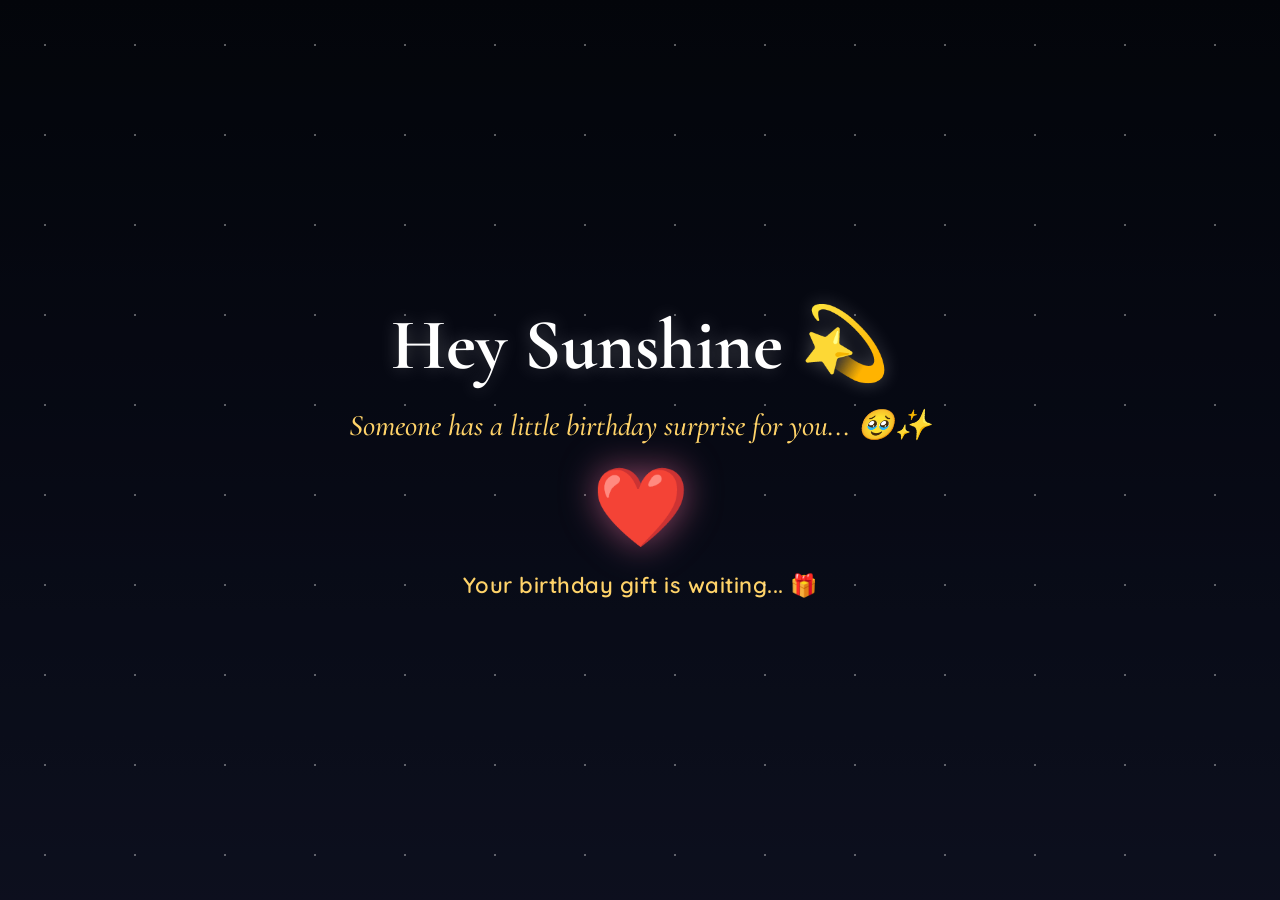
==== index.html @ 58d100b2 "Updated birthday pages and fixed music persistence" ====
<!DOCTYPE html>
<html lang="en">

<head>

    <meta charset="UTF-8">
    <meta name="viewport" content="width=device-width, initial-scale=1.0">

    <title>Happy Birthday Achuuuuu ✨</title>

    <!-- Google Fonts -->
    <link rel="preconnect" href="https://fonts.googleapis.com">
    <link rel="preconnect" href="https://fonts.gstatic.com" crossorigin>

    <link href="https://fonts.googleapis.com/css2?family=Cormorant+Garamond:wght@700&family=Poppins:wght@300;400;500;600&display=swap" rel="stylesheet">
    <link href="https://fonts.googleapis.com/css2?family=Playfair+Display:wght@500&display=swap" rel="stylesheet">
    <link href="https://fonts.googleapis.com/css2?family=Quicksand:wght@500;600&display=swap" rel="stylesheet">
    <link href="https://fonts.googleapis.com/css2?family=Nunito:wght@700&display=swap" rel="stylesheet">
    <link href="https://fonts.googleapis.com/css2?family=Great+Vibes&display=swap" rel="stylesheet">
    <link href="https://fonts.googleapis.com/css2?family=Dancing+Script:wght@600&display=swap" rel="stylesheet">

    <link rel="stylesheet" href="style.css">

</head>

<body>

    <div class="stars"></div>
    <div class="twinkling"></div>

    <div id="floatingHearts"></div>

    <div id="landingPage" class="overlay">

        <h1 class="title">
            Hey Sunshine <span>💫</span>
        </h1>

        <p class="subtitle">
            Someone has a little birthday surprise for you... 🥹✨
        </p>

        <button id="startButton">
            ❤️
        </button>

        <p class="clickText" id="clickText">
            Your birthday gift is waiting... 🎁
        </p>

    </div>
    <script src="script.js"></script>
    
</body>

</html>
---- style.css ----
/* ===========================
   GLOBAL
=========================== */

* {
    margin: 0;
    padding: 0;
    box-sizing: border-box;
}

body {

    height: 100vh;
    overflow: hidden;

    display: flex;
    justify-content: center;
    align-items: center;

    background: linear-gradient(
        180deg,
        #060913 0%,
        #0b1023 45%,
        #171c36 100%
    );

    font-family: "Poppins", sans-serif;

}


/* ===========================
   STARS
=========================== */

.stars,
.twinkling {

    position: absolute;

    top: 0;
    left: 0;

    width: 100%;
    height: 100%;

}

.stars {

    background-image:
        radial-gradient(white 1px, transparent 1px);

    background-size: 90px 90px;

    opacity: .35;

    transition: all .6s ease;

}

.stars.active {

    opacity: .9;

    filter:
        drop-shadow(0 0 8px #FFD369)
        drop-shadow(0 0 18px #C084FC)
        drop-shadow(0 0 25px #7DD3FC);

}

.twinkling {

    animation: twinkle 6s infinite;

}

@keyframes twinkle {

    0% {
        opacity: .2;
    }

    50% {
        opacity: .8;
    }

    100% {
        opacity: .2;
    }

}


/* ===========================
   OVERLAY
=========================== */

.overlay {

    width: 100%;
    height: 100%;

    background: rgba(0,0,0,.45);

    display: flex;
    flex-direction: column;

    justify-content: center;
    align-items: center;

    text-align: center;

    padding: 20px;

}


/* ===========================
   TITLE
=========================== */

.title {

    color: white;

    font-size: 72px;

    font-family: "Cormorant Garamond", serif;

    font-weight: 700;

    text-shadow:
        0 0 18px rgba(255,255,255,.25);

    animation: fadeUp 2s;

}


/* ===========================
   SUBTITLE
=========================== */

.subtitle {

    color: #FFD369;

    font-size: 30px;

    font-family: "Cormorant Garamond", serif;

    font-style: italic;

    font-weight: 500;

    margin-top: 18px;

    margin-bottom: 18px;

    animation: fadeUp 3s;

}


/* ===========================
   HEART
=========================== */

#startButton {

    background: none;

    border: none;

    font-size: 78px;

    cursor: pointer;

    filter:
        drop-shadow(0 0 18px rgba(255,120,170,.55));

    transition: all .35s ease;

    animation: pulse 2.5s infinite;

}

#startButton:hover {

    transform: scale(1.15);

    filter:
        drop-shadow(0 0 35px hotpink);

}


/* ===========================
   CLICK TEXT
=========================== */

.clickText {

    margin-top: 18px;

    color: #FFD369;

    font-size: 22px;

    font-family: "Quicksand", sans-serif;

    font-weight: 600;

    letter-spacing: .5px;

    transition: all .35s ease;

}

.continue-btn {
    margin-top:30px;
    padding:15px 45px;
    border-radius:50px;
    border:none;
    background:#ffd166;
    font-size:18px;
    font-weight:600;
    cursor:pointer;
}

/* ===========================
   ANIMATIONS
=========================== */

@keyframes pulse {

    0% {

        transform: scale(1);

    }

    50% {

        transform: scale(1.08);

    }

    100% {

        transform: scale(1);

    }

}

@keyframes fadeUp {

    from {

        opacity: 0;

        transform: translateY(40px);

    }

    to {

        opacity: 1;

        transform: translateY(0);

    }

}


/* ===========================
   RESPONSIVE
=========================== */

@media(max-width:768px){

    .title{

        font-size:52px;

    }

    .subtitle{

        font-size:24px;

    }

    #startButton{

        font-size:60px;

    }

    .clickText{

        font-size:18px;

    }

}

/* ===========================
   MAGIC PARTICLES
=========================== */

#floatingHearts{

    position:absolute;

    inset:0;

    overflow:hidden;

    pointer-events:none;

    z-index:2;

}

.floating-heart{

    position:absolute;

    opacity:0;

    user-select:none;

    animation:magicFloat 3s ease-out forwards;

    filter:drop-shadow(0 0 10px rgba(255,255,255,.7));

}

@keyframes magicFloat{

    0%{

        opacity:0;

        transform:
            translateY(15px)
            scale(.6)
            rotate(0deg);

    }

    15%{

        opacity:1;

    }

    100%{

        opacity:0;

        transform:
            translateY(-70px)
            scale(1.25)
            rotate(18deg);

    }

}

/* =====================================
   PAGE 2
===================================== */

.page2{

    margin:0;

    min-height:100vh;

    overflow-y:auto;

    display:flex;

    justify-content:center;

    align-items:flex-start;

    padding-top:80px;

}

@keyframes pageFade{

    from{

        opacity:0;

        transform:translateY(30px);

    }

    to{

        opacity:1;

        transform:translateY(0);

    }

}

.birthday-title {

    font-family:"Dancing Script", cursive;

    font-size:85px;

    color:#FFE39A;
    text-shadow:
        0 0 10px rgba(255,227,154,.35),
        0 0 25px rgba(255,227,154,.15);

}

.birthday-title span{
    color: inherit;
}

.birthday-image{

    width:320px;

    max-width:80%;

    margin:45px auto;

    display:block;

    border-radius:28px;

    box-shadow:

        0 20px 60px rgba(0,0,0,.45),

        0 0 30px rgba(255,255,255,.08);

}

.message-card{

    width:520px;

    margin:auto;

    padding:30px;

    border-radius:24px;

    backdrop-filter:blur(14px);

    background:

        rgba(255,255,255,.08);

    border:

        1px solid rgba(255,255,255,.12);

}

.message-card p{

    color:white;

    font-size:24px;

    line-height:1.8;

    font-family:"Quicksand",sans-serif;

}

#continueButton:hover {

    transform: translateY(-5px);

    box-shadow:
        0 15px 45px rgba(255,143,171,0.55);

    background: linear-gradient(
        135deg,
        #ffc4d6,
        #ff9fba
    );

}

#blowButton:hover{
    transform: translateY(-2px) scale(1.03);
    box-shadow: 0 12px 28px rgba(255, 94, 142, 0.45);
}

#blowButton:active{
    transform: scale(0.98);
}

#continueButton:active {

    transform: scale(0.95);

}

html {
  scroll-behavior: smooth;
}

/* ===========================
   PAGE 3 - STORY PAGE
=========================== */

.story-page {
    height: auto;
    min-height: 100vh;

    overflow-y: auto;
    overflow-x: hidden;

    align-items: flex-start;
}


.story-page .story-section {

    min-height: 100vh;

    display: flex;
    justify-content: center;
    align-items: center;

    padding: 50px 20px;
}

section {
  min-height: 100vh;
  display: flex;
  align-items: center;
  justify-content: center;
}

.story-section{
    min-height:100vh;
    display:flex;
    flex-direction:column;
    justify-content:center;
    align-items:center;
    padding:40px;
}

.story-card{
    background: linear-gradient(
        180deg,
        #352B57,
        #2A2347); 

    backdrop-filter: blur(15px);
    border: 1px solid rgba(255,255,255,.08);
    border-radius: 30px;
    padding: 40px;
    max-width: 700px;
    text-align: center;

    box-shadow:
        0 20px 60px rgba(0,0,0,.45);
}

body.page2{
    margin: 0;
    background: #1A1630;
}

.story-image {
    width:min(80vw,500px);
    margin-top: 30px;
    border-radius:40px;

    border: 2px solid rgba(255, 220, 235, 0.45);

    box-shadow:
        0 20px 60px rgba(0,0,0,0.4),
        0 0 25px rgba(255,182,193,0.35);

    transition: transform 0.5s ease;
}


.story-image:hover {

    transform: scale(1.03);

}

.story-text p{
    font-family: "Cormorant Garamond", serif;
    font-size: 2.2rem;
    font-weight: 500;
    line-height: 1.4;
    letter-spacing: 0.8px;

    color: #FCE7F3;

    text-shadow:
        0 0 10px rgba(252,231,243,.15);

    text-align: center;
}

.story-text p {
    font-family: "Cormorant Garamond", serif;
    font-size: 34px;
    font-weight: 500;
    color: #f8d7e8;
    line-height: 1.5;
    letter-spacing: 1px;
    margin: 0;
}

#continueButton {

    margin-top: 35px;

    padding: 16px 42px;

    border-radius: 18px;

    border: none;

    background: linear-gradient(
        135deg,
        #ffb6c9,
        #ff8fab
    );

    color: #ffffff;

    font-family: "Cormorant Garamond", serif;

    font-size: 24px;

    font-weight: 600;

    letter-spacing: 1px;

    cursor: pointer;

    box-shadow:
        0 10px 30px rgba(255,143,171,0.35);

    transition: all 0.35s ease;

}

.reveal-title {

    opacity: 0;

    animation: fadeIn 1s ease forwards;

    animation-delay: 1s;

}


.reveal-content {

    opacity: 0;

    animation: fadeIn 1s ease forwards;

    animation-delay: 4s;

}


@keyframes fadeIn {

    from {

        opacity:0;

        transform: translateY(20px);

    }


    to {

        opacity:1;

        transform: translateY(0);

    }

}

.story-reveal {

    display:none;

    opacity:0;

    transition: opacity 1s ease;

}

.balloon {

    position: fixed;

    bottom:-100px;

    font-size:50px;

    z-index:9999;

    animation: floatUp 5s ease forwards;

}


@keyframes floatUp {

    from {

        transform:translateY(0);

        opacity:1;

    }


    to {

        transform:translateY(-120vh);

        opacity:0;

    }

}

.candle-section{
    margin-top: 45px;
    display: flex;
    flex-direction: column;
    align-items: center;
    transition: all .5s ease;
}

.candle-section h2{
    font-family: 'Cormorant Garamond', serif;
    font-size: 2rem;
    font-weight: 500;
    color: #F8F1E7;
    text-shadow: 0 0 10px rgba(255,227,154,.2);
    margin-bottom: 15px;
    letter-spacing: 1px;
}

.candle-section p{
    font-size: 1rem;
    color: rgba(255,255,255,0.8);
    margin-bottom: 25px;
}

#blowButton{
    display: inline-flex;
    align-items: center;
    justify-content: center;

    padding: 14px 28px;
    margin-top: 8px;

    border: none;
    border-radius: 999px;

    width: auto;
    min-width: unset;

    background: linear-gradient(135deg, #F7C8D8, #F7C8D8);

    color: #5A2948;

    font-family: 'Cormorant Garamond', serif;
    font-size: 1.1rem;
    font-weight: 600;
    letter-spacing: 0.5px;

    cursor: pointer;

    box-shadow: 0 8px 22px rgba(255, 94, 142, 0.35);

    transition: all 0.3s ease;
}   

.story-text{
    opacity: 0;
    transform: translateY(20px);
    transition: all 1s ease;
}

.story-text.show{
    opacity: 1;
    transform: translateY(0);
}

#continueButton{

    padding: 16px 40px;

    border-radius: 999px;

    background: linear-gradient(
        135deg,
        #F6D365,
        #FDA085
    );

    color: #5A2948;

    font-family: "Dancing Script", cursive;
    font-size: 2rem;
}

#continueButton:hover{

    background: linear-gradient(
        135deg,
        #FFE08A,
        #FFC46B
    );

    color: #4A223A;

    transform: translateY(-4px) scale(1.03);

    box-shadow:
        0 15px 35px rgba(255, 196, 107, .45);
}

.birthday-message{
    font-family: "Dancing Script", cursive;
    font-size: 2.8rem;
    color: #FFE39A;

    text-shadow:
        0 0 12px rgba(255,227,154,.35);

    animation: fadeInUp .8s ease forwards;
}

@keyframes fadeInUp{
    from{
        opacity:0;
        transform:translateY(20px);
    }
    to{
        opacity:1;
        transform:translateY(0);
    }
}

.letter-card{

    width:min(90%,800px);

    margin:80px auto;

    padding:60px;

    border-radius:28px;

    background:#FFFBF5;

    color:#5A2948;

    box-shadow:
        0 30px 80px rgba(0,0,0,.35);

    position:relative;
}

.letter-title{

    font-family:"Dancing Script",cursive;

    font-size:64px;

    color:#8E4B6D;

    text-align:center;

    margin-bottom:50px;
}

.letter-text{

    font-family:"Cormorant Garamond",serif;

    font-size:28px;

    line-height:1.9;

    color:#5A2948;
}

.paragraph{

    opacity:0;

    transform:translateY(20px);

    transition:1s;
}

.paragraph.show{

    opacity:1;

    transform:translateY(0);
}

.signature{

    margin-top:70px;

    text-align:right;

    font-family:"Dancing Script",cursive;

    font-size:48px;

    color:#A35D7B;
}

.highlight {
    font-size: 1.35rem;
    font-weight: 600;
    line-height: 1.8;
    margin: 35px 0;
}

.special-message {
    margin: 60px 0;
    text-align: center;
}


.special-message span {
    font-weight: bold;
}


.special-message h2 {
    margin-top: 40px;
    font-size: 1.4rem;
}


.special-message h1 {

    font-size: 4rem;

    margin-top: 15px;

    letter-spacing: 3px;

}

.final-message {

    margin-top: 70px;

    text-align: center;

}


.final-message h1 {

    font-size: 2rem;

    margin-bottom: 35px;

}


.final-message h2 {

    font-size: 2.2rem;

    margin-top: 10px;

}
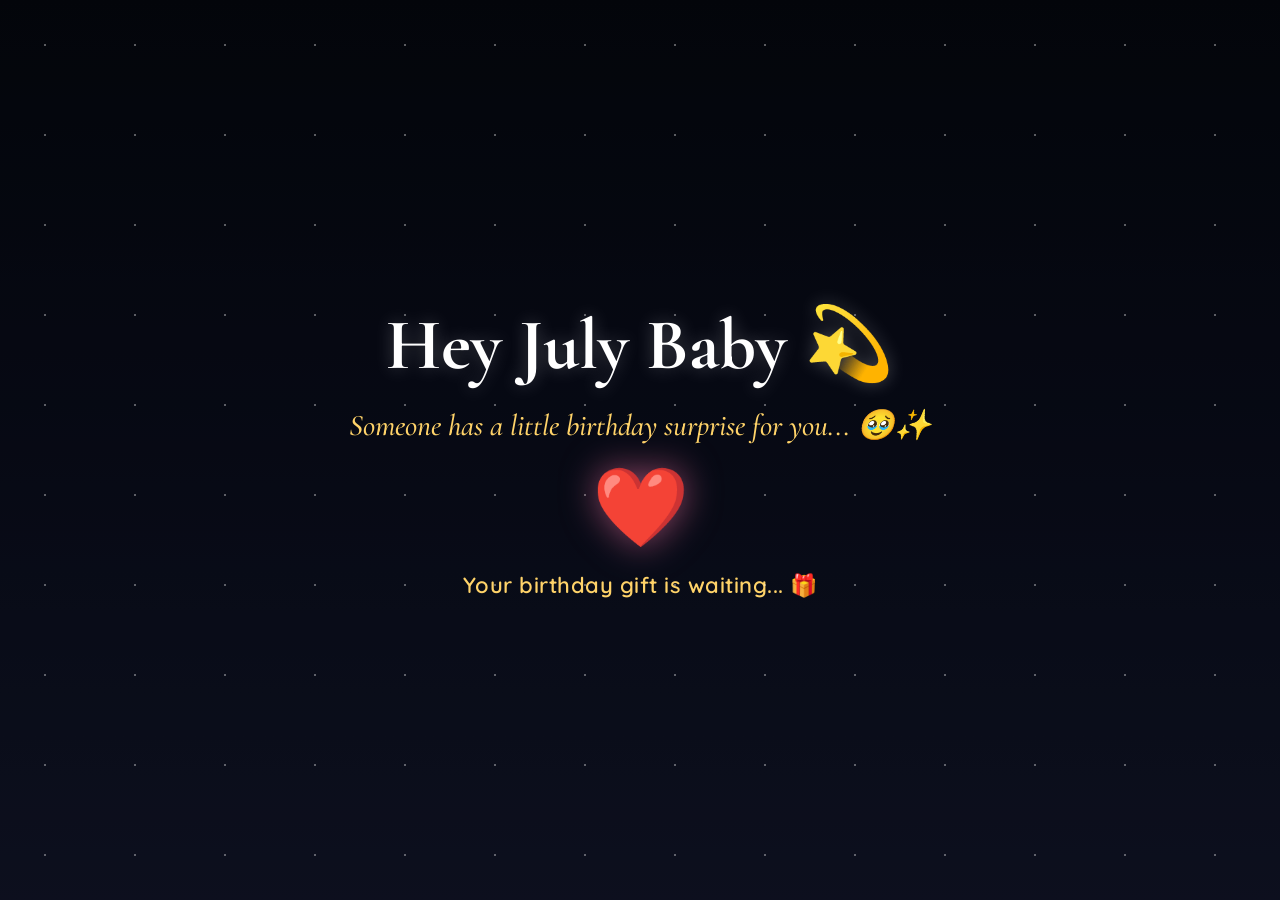
==== commit 96065056: "Updated birthday letter styling and page3 text animations" ====
--- a/index.html
+++ b/index.html
@@ -33,7 +33,7 @@
     <div id="landingPage" class="overlay">
 
         <h1 class="title">
-            Hey Sunshine <span>💫</span>
+            Hey July Baby <span>💫</span>
         </h1>
 
         <p class="subtitle">
--- a/style.css
+++ b/style.css
@@ -607,7 +607,7 @@
 
 .story-text p{
     font-family: "Cormorant Garamond", serif;
-    font-size: 2.2rem;
+    font-size: 34px;
     font-weight: 500;
     line-height: 1.4;
     letter-spacing: 0.8px;
@@ -708,6 +708,24 @@
 
 }
 
+.celebration-line{
+
+    margin-top:60px !important;
+
+    margin-bottom:45px !important;
+
+    font-family:"Great Vibes", cursive !important;
+
+    font-size:70px !important;
+
+    color:#ff7aa8 !important;
+
+    text-shadow:
+
+        0 0 18px rgba(255,122,168,.35);
+
+}
+
 .story-reveal {
 
     display:none;
@@ -715,6 +733,14 @@
     opacity:0;
 
     transition: opacity 1s ease;
+
+}
+
+.story-reveal.show{
+
+    display:block;
+
+    opacity:1;
 
 }
 
@@ -1006,4 +1032,512 @@
 
     margin-top: 10px;
 
+}
+
+.special-message{
+
+    text-align:center;
+
+    margin:70px 0;
+
+    padding:55px 45px;
+
+    border-radius:32px;
+
+    background:linear-gradient(
+        180deg,
+        rgba(255,255,255,.90),
+        rgba(255,245,250,.72)
+    );
+
+    border:1px solid rgba(255,255,255,.45);
+
+    box-shadow:
+        0 18px 45px rgba(0,0,0,.12),
+        0 0 30px rgba(255,120,170,.15);
+
+    backdrop-filter:blur(14px);
+
+}
+
+.little-text{
+
+    font-family:"Dancing Script",cursive;
+    font-size:36px;
+    color:#9b5b7b;
+    margin-bottom:8px;
+
+}
+
+.special-intro{
+
+    margin-top:70px !important;
+
+    font-family:"Dancing Script", cursive !important;
+
+    font-size:42px !important;
+
+    font-weight:600;
+
+    color:#FFD166 !important;
+
+    text-shadow:
+        0 0 15px rgba(255,209,102,.35);
+
+}
+
+@keyframes sparkle{
+
+    0%,100%{
+
+        transform:scale(1);
+
+    }
+
+    50%{
+
+        transform:scale(1.2) rotate(10deg);
+
+    }
+
+}
+
+
+
+.special-message h1{
+
+    font-family:"Great Vibes", cursive;
+
+    font-size:84px;
+
+    font-weight:700;
+
+    letter-spacing:3px;
+
+    color:#ff4d8d;
+
+    text-shadow:
+        0 0 18px rgba(255,77,141,.30),
+        0 0 40px rgba(255,77,141,.18);
+
+}
+
+.memory-title{
+
+    margin:50px 0 35px;
+
+    font-family:"Dancing Script", cursive;
+
+    font-size:42px;
+
+    color:#b76e79;
+
+    text-align:center;
+
+    text-shadow:
+        0 0 12px rgba(183,110,121,.18);
+
+    opacity:0;
+
+    transform:translateY(20px);
+
+    transition:all .8s ease;
+
+}
+
+.memory-title.show{
+
+    opacity:1;
+
+    transform:translateY(0);
+
+}
+
+.sparkle.show,
+.little-text.show,
+.wish-time.show,
+.special-caption.show{
+
+    opacity:1;
+
+    transform:translateY(0) scale(1);
+
+}
+
+.sparkle{
+
+    font-size:42px;
+    margin-bottom:10px;
+
+}
+
+.sparkle,
+.little-text,
+.wish-time,
+.special-caption{
+
+    opacity:0;
+
+    transform:translateY(20px) scale(.9);
+
+    transition:all .8s ease;
+
+}
+
+.wish-build-up{
+
+    margin:55px 0;
+
+    text-align:center;
+
+}
+
+.wish-build-up .paragraph {
+
+    opacity:0;
+
+    transform:translateY(20px);
+
+    transition:
+    opacity .8s ease,
+    transform .8s ease;
+
+}
+
+
+.wish-build-up .paragraph.show {
+
+    opacity:1;
+
+    transform:translateY(0);
+
+}
+
+.wish-build-up p{
+
+    font-family:"Cormorant Garamond", serif;
+
+    font-size:38px;
+
+    font-weight:600;
+
+    line-height:1.8;
+
+    letter-spacing:.5px;
+
+    color:#FFE7B3;
+
+    text-shadow:
+        0 0 10px rgba(255,231,179,.18);
+    margin:22px 0;
+
+    opacity:0;
+
+    transform:translateY(20px);
+
+    transition:all .8s ease;
+
+}
+
+.wish-build-up p.show{
+
+    opacity:1;
+
+    transform:translateY(0);
+
+}
+
+.wish-build-up strong{
+
+    color:#FF82B2;
+
+    font-size:46px;
+
+    font-weight:700;
+
+    text-shadow:
+        0 0 15px rgba(255,130,178,.35);
+
+}
+
+.memory-section{
+
+    margin-top:65px;
+
+    text-align:center;
+
+}
+
+.memory-title{
+
+    opacity:0;
+    transform:translateY(20px);
+
+    transition:.8s ease;
+
+    margin-top:55px;
+    margin-bottom:30px;
+
+    text-align:center;
+
+    font-family:"Dancing Script", cursive;
+
+    font-size:42px;
+
+    color:#ff5d9e;
+
+    text-shadow:
+        0 0 15px rgba(255,93,158,.25);
+
+}
+
+.memory-title.show{
+
+    opacity:1;
+    transform:translateY(0);
+
+}
+
+#memorySection{
+
+    opacity:0;
+
+    transform:translateY(30px);
+
+    transition:all .9s ease;
+
+}
+
+#memorySection.show{
+
+    opacity:1;
+
+    transform:translateY(0);
+
+}
+
+.memory-section p{
+
+    font-family:"Cormorant Garamond", serif;
+
+    font-size:34px;
+
+    font-weight:500;
+
+    color:#5A2948;
+
+    line-height:1.8;
+
+    letter-spacing:.5px;
+
+    margin:18px 0;
+
+    opacity:0;
+
+    transform:translateY(20px);
+
+    transition:all .8s ease;
+}
+
+.memory-section p.show{
+
+    opacity:1;
+
+    transform:translateY(0);
+
+}
+
+.memory-ending{
+
+    margin-top:38px;
+
+    padding-top:20px;
+
+    border-top:1px solid rgba(255,120,170,.18);
+
+    font-family:"Dancing Script", cursive;
+
+    font-size:54px;
+
+    color:#ff4d8d;
+
+    line-height:1.5;
+
+    text-shadow:
+        0 0 12px rgba(255,77,141,.18);
+
+}
+
+.letter-divider{
+
+    margin:55px auto;
+
+    text-align:center;
+
+    color:#d99ab4;
+
+    font-size:24px;
+
+    letter-spacing:4px;
+
+}
+
+/* ==========================
+   LETTER HEADER
+========================== */
+
+
+.letter-header{
+
+    text-align:center;
+
+    margin-bottom:45px;
+
+}
+
+
+
+.header-stars{
+
+    font-size:28px;
+
+    letter-spacing:12px;
+
+    margin-bottom:20px;
+
+    color:#FFD166;
+
+    text-shadow:
+    0 0 12px rgba(255,209,102,.6);
+
+}
+
+
+
+.birthday-heading{
+
+    font-family:"Great Vibes", cursive;
+
+    font-size:82px;
+
+    font-weight:600;
+
+    color:#ff4d8d;
+
+    letter-spacing:2px;
+
+    margin-bottom:10px;
+
+    text-shadow:
+
+    0 0 15px rgba(255,77,141,.25),
+
+    0 0 35px rgba(255,77,141,.15);
+
+}
+
+
+
+.nickname{
+
+    font-family:"Dancing Script", cursive;
+
+    font-size:58px;
+
+    font-weight:700;
+
+    color:#5A2948;
+
+    margin-top:5px;
+
+    margin-bottom:18px;
+
+}
+
+
+
+.letter-subtitle{
+
+    font-family:"Cormorant Garamond", serif;
+
+    font-size:28px;
+
+    font-style:italic;
+
+    color:#8b6474;
+
+    letter-spacing:1px;
+
+}
+
+
+
+
+
+/* ==========================
+   LETTER GREETING
+========================== */
+
+
+.letter-greeting{
+
+    font-family:"Dancing Script", cursive;
+
+    font-size:52px;
+
+    font-weight:700;
+
+    color:#ff4d8d;
+
+    margin-bottom:35px;
+
+    text-align:left;
+
+}
+
+/* ==========================
+   PAGE 3 MAIN STORY FIX
+========================== */
+
+
+.story-text.show{
+    opacity:1;
+    transform:translateY(0);
+}
+
+
+.main-story{
+
+    color:#5A2948 !important;
+
+    font-family:"Cormorant Garamond", serif;
+
+    font-size:38px !important;
+
+    font-weight:700 !important;
+
+    line-height:1.8;
+
+    letter-spacing:.8px;
+
+    opacity:1 !important;
+
+    text-shadow:
+        0 0 10px rgba(90,41,72,.15);
+
+}
+
+
+/* Keep P.S. softer */
+
+.ps-message{
+
+    color:#9B7A8A !important;
+
+    opacity:.75;
+
+    font-style:italic;
+
+    font-size:30px !important;
+
 }
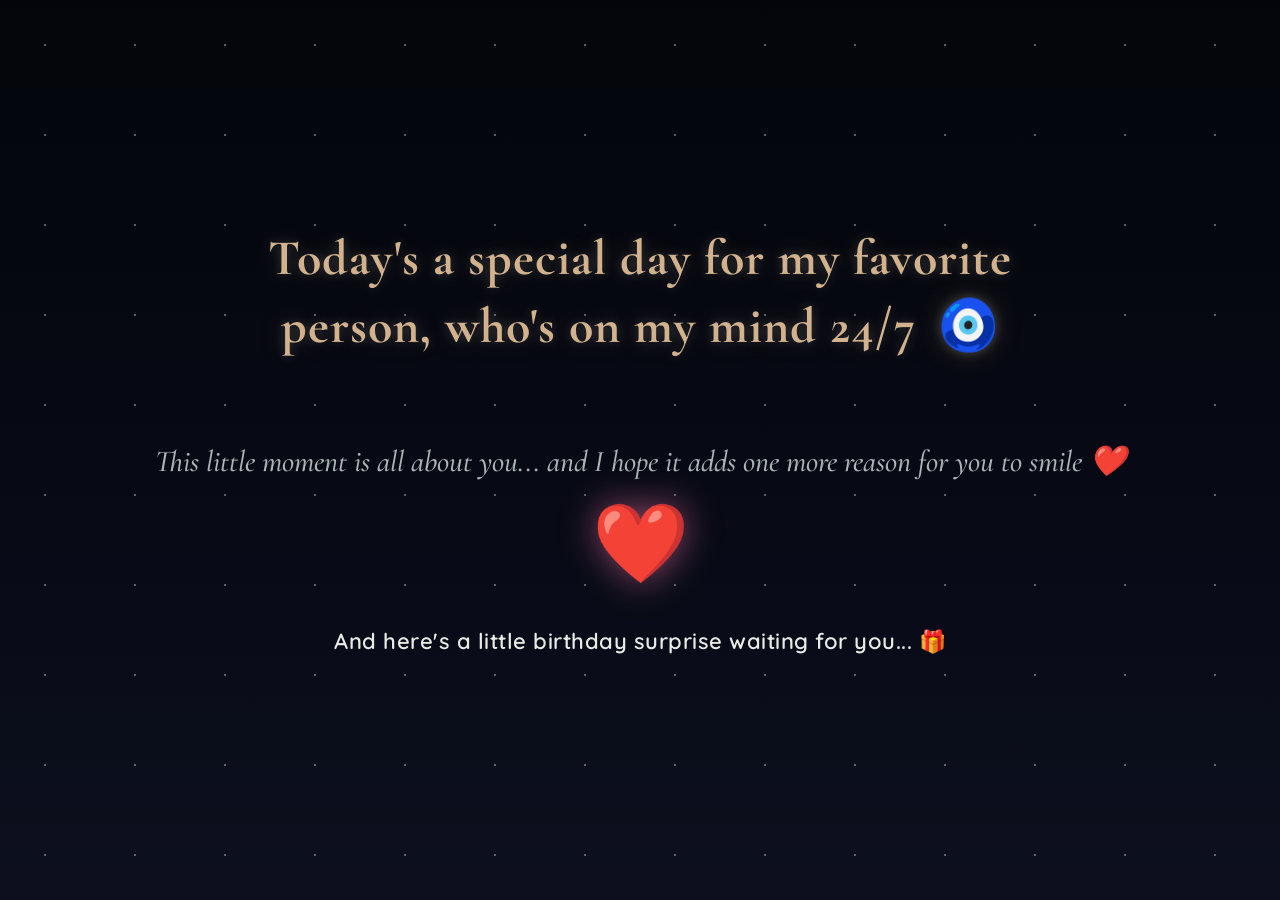
==== commit 70bc18fd: "Updated birthday letter styling and page3 text animations" ====
--- a/index.html
+++ b/index.html
@@ -18,6 +18,15 @@
     <link href="https://fonts.googleapis.com/css2?family=Nunito:wght@700&display=swap" rel="stylesheet">
     <link href="https://fonts.googleapis.com/css2?family=Great+Vibes&display=swap" rel="stylesheet">
     <link href="https://fonts.googleapis.com/css2?family=Dancing+Script:wght@600&display=swap" rel="stylesheet">
+    <link href="https://fonts.googleapis.com/css2?family=Playfair+Display:wght@600;700&display=swap" rel="stylesheet">
+    <link href="https://fonts.googleapis.com/css2?family=DM+Serif+Display&display=swap" rel="stylesheet">
+    <link href="https://fonts.googleapis.com/css2?family=Cinzel:wght@600;700&display=swap" rel="stylesheet">
+    <link href="https://fonts.googleapis.com/css2?family=Libre+Baskerville:wght@700&display=swap" rel="stylesheet">
+    <link href="https://fonts.googleapis.com/css2?family=Prata&display=swap" rel="stylesheet">
+    <link href="https://fonts.googleapis.com/css2?family=Allura&display=swap" rel="stylesheet">
+    <link href="https://fonts.googleapis.com/css2?family=Parisienne&display=swap" rel="stylesheet">
+    <link href="https://fonts.googleapis.com/css2?family=Petit+Formal+Script&display=swap" rel="stylesheet">
+    <link href="https://fonts.googleapis.com/css2?family=WindSong:wght@500&display=swap" rel="stylesheet">
 
     <link rel="stylesheet" href="style.css">
 
@@ -30,26 +39,31 @@
 
     <div id="floatingHearts"></div>
 
-    <div id="landingPage" class="overlay">
+   <div id="landingPage" class="overlay">
 
-        <h1 class="title">
-            Hey July Baby <span>💫</span>
-        </h1>
+    <h1 class="title">
+        Today's a special day for my favorite person,
+        who's on my mind 24/7 <span>🧿</span>
+    </h1>
 
-        <p class="subtitle">
-            Someone has a little birthday surprise for you... 🥹✨
-        </p>
+    <br>
 
-        <button id="startButton">
-            ❤️
-        </button>
+    <p class="subtitle">
+        This little moment is all about you...
+        and I hope it adds one more reason for you to smile ❤️
+    </p>
 
-        <p class="clickText" id="clickText">
-            Your birthday gift is waiting... 🎁
-        </p>
+    <button id="startButton">
+        ❤️
+    </button>
 
-    </div>
-    <script src="script.js"></script>
+    <p class="clickText" id="clickText">
+        And here's a little birthday surprise waiting for you... 🎁
+    </p>
+
+</div>
+
+<script src="script.js"></script>
     
 </body>
 
--- a/style.css
+++ b/style.css
@@ -123,21 +123,67 @@
 
 .title {
 
-    color: white;
-
-    font-size: 72px;
+    max-width: 900px;
+
+    color: #d2b28d;
 
     font-family: "Cormorant Garamond", serif;
 
+    font-size: 50px;
+
     font-weight: 700;
 
-    text-shadow:
-        0 0 18px rgba(255,255,255,.25);
+    line-height: 1.35;
+
+    letter-spacing: 1px;
+
+    text-align: center;
+
+    text-shadow:
+        0 0 12px rgba(255,255,255,.20),
+        0 0 30px rgba(255,209,102,.18);
 
     animation: fadeUp 2s;
 
-}
-
+    transform: translateY(-40px);
+
+}
+
+.title span{
+
+    display:inline-block;
+
+    margin-left:8px;
+
+    animation:titleSparkle 2.5s ease-in-out infinite;
+
+}
+
+@keyframes titleSparkle{
+
+    0%,100%{
+
+        transform:
+            scale(1)
+            rotate(0deg);
+
+        filter:
+            drop-shadow(0 0 6px rgba(255,209,102,.4));
+
+    }
+
+    50%{
+
+        transform:
+            scale(1.18)
+            rotate(12deg);
+
+        filter:
+            drop-shadow(0 0 18px rgba(255,209,102,.8));
+
+    }
+
+}
 
 /* ===========================
    SUBTITLE
@@ -145,7 +191,7 @@
 
 .subtitle {
 
-    color: #FFD369;
+    color: #abb6b5;
 
     font-size: 30px;
 
@@ -205,7 +251,7 @@
 
     margin-top: 18px;
 
-    color: #FFD369;
+    color: #e9ebe5;
 
     font-size: 22px;
 
@@ -216,6 +262,8 @@
     letter-spacing: .5px;
 
     transition: all .35s ease;
+
+    transform: translateY(20px);
 
 }
 
@@ -297,8 +345,10 @@
 
     #startButton{
 
-        font-size:60px;
-
+        font-size: 60px;
+        margin-top: 20px;
+        position: relative;
+        top: 20px;
     }
 
     .clickText{
@@ -606,7 +656,7 @@
 }
 
 .story-text p{
-    font-family: "Cormorant Garamond", serif;
+    font-family: "Fredoka", cursive;
     font-size: 34px;
     font-weight: 500;
     line-height: 1.4;
@@ -615,16 +665,16 @@
     color: #FCE7F3;
 
     text-shadow:
-        0 0 10px rgba(252,231,243,.15);
+        0 0 10px rgba(183, 171, 178, 0.15);
 
     text-align: center;
 }
 
 .story-text p {
-    font-family: "Cormorant Garamond", serif;
+    font-family: "Comfortaa", cursive;
     font-size: 34px;
     font-weight: 500;
-    color: #f8d7e8;
+    color: #b66c04;
     line-height: 1.5;
     letter-spacing: 1px;
     margin: 0;
@@ -665,6 +715,108 @@
 
 }
 
+/* ===========================
+   PAGE 6 - FINAL MESSAGE
+=========================== */
+
+.final-message{
+    margin-top: 80px;
+    text-align: center;
+}
+
+.final-message .final-line{
+
+    opacity: 0;
+    transform: translateY(20px);
+    transition: all .8s ease;
+
+}
+
+.final-message .final-line.show{
+
+    opacity: 1;
+    transform: translateY(0);
+
+}
+
+/* Happy Birthday heading */
+
+.final-message h1{
+
+    font-family: "Great Vibes", cursive;
+    font-size: 5rem;
+    font-weight: 400;
+
+    color: #FFD166;
+
+    line-height: 1.2;
+
+    text-shadow:
+        0 0 18px rgba(255,209,102,.35);
+
+    margin-bottom: 35px;
+
+}
+
+/* Animated nickname */
+
+#nicknameText{
+
+    color: #FF9BC2;
+    display: inline-block;
+    min-width: 260px;
+
+}
+
+/* Main message */
+
+.final-message p{
+
+    font-family: "Cormorant Garamond", serif;
+    font-size: 2rem;
+    font-weight: 500;
+
+    color: #FCE7F3;
+
+    line-height: 1.7;
+
+    margin: 20px 0;
+
+    text-shadow: none;
+
+}
+
+/* With love */
+
+.signature-text{
+
+    margin-top: 60px !important;
+
+    font-family: "Dancing Script", cursive !important;
+    font-size: 2.8rem !important;
+
+    color: #FFD166 !important;
+
+}
+
+
+/* Jan ❤️ */
+
+.final-message h2{
+
+    font-family: "Great Vibes", cursive;
+    font-size: 4.5rem;
+    font-weight: 400;
+
+    color: #FF7AA8;
+
+    margin-top: 10px;
+
+    text-shadow:
+        0 0 15px rgba(255,122,168,.35);
+
+}
+
 .reveal-title {
 
     opacity: 0;
@@ -686,6 +838,63 @@
 
 }
 
+.admiration-text p{
+
+    font-family: "Cormorant Garamond", serif;
+
+    font-size: 2.4rem;
+
+    color: #ba9db0;
+
+    line-height: 1.8;
+
+    text-align: center;
+
+    letter-spacing: 0.4px;
+
+}
+
+/* ===========================
+   PAGE 4 - ADMIRATION LETTER
+=========================== */
+
+.admiration-line{
+
+    font-family: "Marck Script", cursive !important;
+
+    font-size: 3.3rem !important;
+
+    font-weight: 400;
+
+    color: #8E4B6D;
+
+    line-height: 1.5;
+
+    letter-spacing: .6px;
+
+    text-align: center;
+
+    text-shadow:
+        0 0 12px rgba(255,122,168,.18);
+
+    margin: 30px 0;
+
+}
+
+.admiration-text .highlight{
+
+    font-family:"Dancing Script", cursive;
+
+    font-size:54px;
+
+    color:#FF5D9E;
+
+    line-height:1.5;
+
+    text-shadow:
+        0 0 15px rgba(255,93,158,.25);
+
+}
 
 @keyframes fadeIn {
 
@@ -961,17 +1170,24 @@
     transform:translateY(0);
 }
 
+.signature-text{
+
+    margin-top:45px !important;
+
+}
+
 .signature{
 
-    margin-top:70px;
-
-    text-align:right;
-
-    font-family:"Dancing Script",cursive;
-
-    font-size:48px;
-
-    color:#A35D7B;
+     font-family:"Great Vibes", cursive;
+
+    font-size:78px;
+
+    color:#D65D8C;
+
+    text-shadow:
+
+        0 0 15px rgba(214,93,140,.25);
+
 }
 
 .highlight {
@@ -981,38 +1197,46 @@
     margin: 35px 0;
 }
 
-.special-message {
-    margin: 60px 0;
+.special-message{
+
+    margin:70px 0;
+
+    padding:35px 20px;
+
+    text-align:center;
+
+    background:none;
+
+    border:none;
+
+    box-shadow:none;
+
+    backdrop-filter:none;
+
+}
+
+.final-message {
+
+    margin-top: 15px;
+
     text-align: center;
-}
-
-
-.special-message span {
-    font-weight: bold;
-}
-
-
-.special-message h2 {
-    margin-top: 40px;
-    font-size: 1.4rem;
-}
-
-
-.special-message h1 {
-
-    font-size: 4rem;
-
-    margin-top: 15px;
-
-    letter-spacing: 3px;
-
-}
-
-.final-message {
-
-    margin-top: 70px;
-
-    text-align: center;
+
+}
+
+.final-line{
+
+    opacity:0;
+
+    transform:translateY(20px);
+
+    transition:all .8s ease;
+}
+
+.final-line.show{
+
+    opacity:1;
+
+    transform:translateY(0);
 
 }
 
@@ -1025,6 +1249,11 @@
 
 }
 
+.final-message p{
+
+    margin:18px 0;
+
+}
 
 .final-message h2 {
 
@@ -1062,9 +1291,12 @@
 
 .little-text{
 
-    font-family:"Dancing Script",cursive;
-    font-size:36px;
-    color:#9b5b7b;
+    font-family:"Dancing Script", cursive;
+
+    font-size:40px;
+
+    color:#A56C85;
+
     margin-bottom:8px;
 
 }
@@ -1167,7 +1399,10 @@
 .sparkle{
 
     font-size:42px;
-    margin-bottom:10px;
+
+    color:#FFD166;
+
+    margin-bottom:12px;
 
 }
 
@@ -1184,6 +1419,37 @@
 
 }
 
+.special-caption{
+
+    font-family:"Cormorant Garamond", serif;
+
+    font-size:28px;
+
+    font-style:italic;
+
+    color:#8F6A78;
+
+    margin-top:12px;
+
+    letter-spacing:.5px;
+
+}
+
+.wish-time{
+
+    font-family:"Great Vibes", cursive;
+
+    font-size:90px;
+
+    color:#FF5D8F;
+
+    margin:12px 0;
+
+    text-shadow:
+        0 0 20px rgba(255,93,143,.25);
+
+}
+
 .wish-build-up{
 
     margin:55px 0;
@@ -1355,7 +1621,7 @@
 
     border-top:1px solid rgba(255,120,170,.18);
 
-    font-family:"Dancing Script", cursive;
+    font-family: "Parisienne", cursive;
 
     font-size:54px;
 
@@ -1370,15 +1636,15 @@
 
 .letter-divider{
 
-    margin:55px auto;
-
-    text-align:center;
-
-    color:#d99ab4;
+    margin:70px auto 55px;
 
     font-size:24px;
 
-    letter-spacing:4px;
+    color:#D5A25D;
+
+    letter-spacing:6px;
+
+    opacity:.8;
 
 }
 
@@ -1422,7 +1688,7 @@
 
     font-weight:600;
 
-    color:#ff4d8d;
+    color:#14020a;
 
     letter-spacing:2px;
 
@@ -1436,7 +1702,31 @@
 
 }
 
-
+#nicknameText{
+
+    color:#6d3802;
+
+    font-weight:700;
+
+}
+
+#nicknameText::after{
+
+    content:"|";
+
+    margin-left:2px;
+
+    animation:blink .8s infinite;
+
+}
+
+@keyframes blink{
+
+    50%{
+        opacity:0;
+    }
+
+}
 
 .nickname{
 
@@ -1446,7 +1736,7 @@
 
     font-weight:700;
 
-    color:#5A2948;
+    color:#beaeb9;
 
     margin-top:5px;
 
@@ -1460,11 +1750,13 @@
 
     font-family:"Cormorant Garamond", serif;
 
-    font-size:28px;
+    font-size:32px;
+
+    font-weight: 700;
 
     font-style:italic;
 
-    color:#8b6474;
+    color:#d16292;
 
     letter-spacing:1px;
 
@@ -1487,7 +1779,7 @@
 
     font-weight:700;
 
-    color:#ff4d8d;
+    color:#10011d;
 
     margin-bottom:35px;
 
@@ -1506,38 +1798,682 @@
 }
 
 
-.main-story{
-
-    color:#5A2948 !important;
+/* ===========================
+   PAGE 3 ONLY
+=========================== */
+
+#page3Letter .main-story{
+
+    font-family: "Marck Script", cursive !important;
+
+    font-size: 2.2rem !important;
+
+    font-weight: normal !important;
+
+    color: #5A2948 !important;
+
+    line-height: 1.8 !important;
+
+    letter-spacing: .3px !important;
+
+    text-shadow: none !important;
+
+}
+
+/* Keep P.S. softer */
+
+.ps-message{
+
+    color:#9B7A8A !important;
+
+    opacity:.75;
+
+    font-style:italic;
+
+    font-size:30px !important;
+
+}
+
+/* ===========================
+   PAGE 6 - WISHES
+=========================== */
+
+.final-story p{
+
+    font-family: "Brush Script MT", cursive;
+
+    font-size: 2rem;
+
+    color: #6A4B3B;
+
+    line-height: 1.9;
+
+    letter-spacing: .4px;
+
+    text-align: center;
+
+    text-shadow:none;
+
+}
+
+/* Highlight wish */
+
+.final-story .highlight{
+
+    font-size: 3rem;
+
+    color: #D08B2F;
+
+    margin:45px 0;
+
+    text-shadow:
+
+        0 0 15px rgba(255,209,102,.3);
+
+}
+
+.final-card{
+
+    position: relative;
+
+    overflow: hidden;
+
+    background: #FFFCF8;
+
+    border-radius: 32px;
+
+    border: 2px solid rgba(255,255,255,.75);
+
+    box-shadow:
+        0 25px 80px rgba(0,0,0,.28);
+
+    animation:
+        borderGlow 8s ease-in-out infinite,
+        letterFloat 7s ease-in-out infinite;
+
+    isolation: isolate;
+}
+
+.final-card::before{
+
+    content:"";
+
+    position:absolute;
+
+    inset:-3px;
+
+    border-radius:32px;
+
+    padding:3px;
+
+    background:linear-gradient(
+        90deg,
+        #FFD166,
+        #FFC8DD,
+        #CDB4DB,
+        #A0E7E5,
+        #FFF2A8,
+        #FFD166
+    );
+
+    background-size:400%;
+
+    animation:borderMove 8s linear infinite;
+
+    -webkit-mask:
+        linear-gradient(#fff 0 0) content-box,
+        linear-gradient(#fff 0 0);
+
+    -webkit-mask-composite:xor;
+
+            mask-composite:exclude;
+
+    pointer-events:none;
+
+}
+
+.final-card::after{
+
+    content:"";
+
+    position:absolute;
+
+    inset:0;
+
+    background:url("images/cover.png");
+
+    background-size:cover;
+
+    background-position:center;
+
+    background-repeat:no-repeat;
+
+    opacity:.08;
+
+    mix-blend-mode:multiply;
+
+    z-index:-1;
+
+    pointer-events:none;
+
+}
+
+@keyframes borderMove{
+
+    0%{
+
+        background-position:0%;
+
+    }
+
+    100%{
+
+        background-position:400%;
+
+    }
+
+}
+
+@keyframes borderGlow{
+
+    0%{
+
+        border-color: #FFD166;
+
+        box-shadow:
+            0 25px 70px rgba(0,0,0,.30),
+            0 0 8px rgba(255,209,102,.35),
+            0 0 20px rgba(255,209,102,.25);
+
+    }
+
+    25%{
+
+        border-color: #FF9BC2;
+
+        box-shadow:
+            0 25px 70px rgba(0,0,0,.30),
+            0 0 8px rgba(255,155,194,.35),
+            0 0 20px rgba(255,155,194,.25);
+
+    }
+
+    50%{
+
+        border-color: #C8A2FF;
+
+        box-shadow:
+            0 25px 70px rgba(0,0,0,.30),
+            0 0 8px rgba(200,162,255,.35),
+            0 0 20px rgba(200,162,255,.25);
+
+    }
+
+    75%{
+
+        border-color: #8FD8FF;
+
+        box-shadow:
+            0 25px 70px rgba(0,0,0,.30),
+            0 0 8px rgba(143,216,255,.35),
+            0 0 20px rgba(143,216,255,.25);
+
+    }
+
+    100%{
+
+        border-color: #FFD166;
+
+        box-shadow:
+            0 25px 70px rgba(0,0,0,.30),
+            0 0 8px rgba(255,209,102,.35),
+            0 0 20px rgba(255,209,102,.25);
+
+    }
+
+}
+
+@keyframes letterFloat{
+
+    0%,100%{
+
+        transform:
+            translateY(0px)
+            rotate(-0.5deg);
+
+    }
+
+    50%{
+
+        transform:
+            translateY(-8px)
+            rotate(0.5deg);
+
+    }
+
+}
+
+/* ===========================
+   PAGE 4 SPECIAL LINE
+=========================== */
+
+#page4Letter .page4-main-story{
+
+    font-family: "Marck Script", cursive !important;
+
+    font-size: 2.2rem !important;
+
+    font-weight: 400 !important;
+
+    color: #5A2948 !important;
+
+    line-height: 1.8 !important;
+
+    letter-spacing: .3px !important;
+
+    text-align: center !important;
+
+    text-shadow: none !important;
+
+}
+
+.handwritten-story{
+
+    font-family:"Marck Script", cursive !important;
+
+    font-size:38px;
+
+    color:#5A2948;
+
+    line-height:1.9;
+
+    letter-spacing:.3px;
+
+    text-align:center;
+
+    text-shadow:none;
+
+}
+
+/* ==========================================
+   PAGE 5
+========================================== */
+
+.page5-letter{
+
+    max-width:780px;
+
+}
+
+
+/* ---------- Intro Text ---------- */
+
+.page5-letter .story-text{
+
+    text-align:center;
+
+}
+
+.page5-letter .story-text .main-story{
+
+    font-family: "Parisienne", cursive;
+
+    font-size:42px;
+
+    line-height:1.8;
+
+    color:#5A2948;
+
+    font-weight:400;
+
+    letter-spacing:.4px;
+
+    text-shadow:none;
+
+}
+
+
+
+/* ---------- Divider ---------- */
+
+.page5-letter .letter-divider{
+
+    margin:55px auto;
+
+}
+
+
+
+/* ---------- Wish Build Up ---------- */
+
+.page5-letter .wish-build-up{
+
+    margin:70px 0;
+
+    text-align:center;
+
+}
+
+.page5-letter .wish-build-up p{
 
     font-family:"Cormorant Garamond", serif;
 
-    font-size:38px !important;
-
-    font-weight:700 !important;
+    font-size:38px;
+
+    font-weight:600;
 
     line-height:1.8;
 
-    letter-spacing:.8px;
-
-    opacity:1 !important;
-
-    text-shadow:
-        0 0 10px rgba(90,41,72,.15);
-
-}
-
-
-/* Keep P.S. softer */
-
-.ps-message{
-
-    color:#9B7A8A !important;
-
-    opacity:.75;
-
-    font-style:italic;
-
-    font-size:30px !important;
+    color:#8E4B6D;
+
+    margin:22px 0;
+
+    letter-spacing:.5px;
+
+}
+
+.page5-letter .wish-build-up strong{
+
+    color:#FF5D8F;
+
+    font-size:48px;
+
+}
+
+.page5-letter .story-text .main-story{
+
+    font-family:"Dancing Script", cursive;
+
+    font-size:46px;
+
+    font-weight:400;
+
+    line-height:1.75;
+
+    letter-spacing:.4px;
+
+    color:#640424;
+
+    text-shadow:
+        0 0 8px rgba(21, 2, 8, 0.08);
+
+    margin:18px 0;
+
+}
+
+
+/* ---------- 11:09 Reveal ---------- */
+
+.page5-letter .special-message{
+
+    margin:70px 0;
+
+    padding:60px 45px;
+
+    border-radius:30px;
+
+    background:linear-gradient(
+
+        180deg,
+
+        rgba(255,250,245,.95),
+
+        rgba(255,240,248,.88)
+
+    );
+
+    border:1px solid rgba(255,190,220,.35);
+
+    box-shadow:
+
+        0 18px 45px rgba(0,0,0,.08),
+
+        0 0 30px rgba(255,170,200,.12);
+
+}
+
+.page5-letter .sparkle{
+
+    font-size:46px;
+
+    margin-bottom:12px;
+
+}
+
+.page5-letter .little-text{
+
+    font-family:"Dancing Script", cursive;
+
+    font-size:40px;
+
+    color:#A06182;
+
+    margin-bottom:10px;
+
+}
+
+.page5-letter .wish-time{
+
+    font-family:"Great Vibes", cursive;
+
+    font-size:90px;
+
+    color:#FF5D8F;
+
+    text-shadow:
+
+        0 0 18px rgba(255,93,143,.25);
+
+}
+
+
+
+/* ---------- Memory Title ---------- */
+
+.page5-letter .memory-title{
+
+    font-family:"Dancing Script", cursive;
+
+    font-size:48px;
+
+    color:#B76E79;
+
+    margin-bottom:40px;
+
+}
+
+
+
+/* ---------- Memory Paragraphs ---------- */
+
+.page5-letter .memory-section .paragraph{
+
+    font-family:"Marck Script", cursive;
+
+    font-size:38px;
+
+    line-height:1.9;
+
+    color:#5A2948;
+
+    margin:18px 0;
+
+}
+
+
+
+/* ---------- Final Line ---------- */
+
+/* ==========================
+   PAGE 5 - MEMORY ENDING
+========================== */
+
+.page5-letter .memory-section .memory-ending{
+
+    margin-top:45px;
+
+    padding-top:28px;
+
+    border-top:1px solid rgba(214,78,136,.18);
+
+    font-family:"Allura", cursive !important;
+
+    font-size:62px !important;
+
+    font-weight:400;
+
+    line-height:1.55;
+
+    letter-spacing:.4px;
+
+    color:#8B5E3C;
+
+    text-align:center;
+
+    text-shadow:
+        0 0 8px rgba(139,94,60,.12);
+
+}
+
+/* ---------- Continue Button ---------- */
+
+.page5-letter #continueButton{
+
+    margin-top:55px;
+
+}
+
+/* ==========================================
+   PAGE 6 - FINAL WISHES
+========================================== */
+
+#page6Letter .final-wish{
+
+    font-family: "Marck Script", cursive;
+
+    font-size: 40px;
+
+    font-weight: 400;
+
+    line-height: 1.8;
+
+    letter-spacing: .4px;
+
+    color: #6B4A3B;      /* warm coffee */
+
+    text-align: center;
+
+    text-shadow:
+        0 0 8px rgba(107,74,59,.08);
+
+    margin: 22px 0;
+
+}
+
+/* Special highlighted line */
+
+#page6Letter .final-highlight{
+
+    margin: 45px 0;
+
+    font-family: "Dancing Script", cursive;
+
+    font-size: 58px;
+
+    font-weight: 700;
+
+    line-height: 1.5;
+
+    letter-spacing: .5px;
+
+    color: #C54B7C;
+
+    text-align: center;
+
+    text-shadow:
+        0 0 15px rgba(197,75,124,.22);
+
+}
+
+/* ==========================================
+   PAGE 6 BACKGROUND
+========================================== */
+
+/* ==========================================
+   PAGE 6 BACKGROUND
+========================================== */
+
+.page6-page{
+
+    background:
+        linear-gradient(
+            rgba(8,10,20,.45),
+            rgba(8,10,20,.45)
+        ),
+        url("images/cover.png");
+
+    background-size:cover;
+
+    background-position:center center;
+
+    background-repeat:no-repeat;
+
+    transition:
+        background-position 2.5s ease,
+        background-size 2.5s ease;
+
+}
+
+.page6-page.show-photo{
+
+    background-position:center 30%;
+
+    background-size:110%;
+
+}
+
+
+/* Story section */
+
+.page6-page .story-section{
+
+    width:100%;
+
+    min-height:100vh;
+
+    display:flex;
+
+    justify-content:center;
+
+    align-items:center;
+
+    background:none;
+
+}
+
+
+/* Fade away the card */
+
+#page6Content{
+
+    transition:
+        opacity 2s ease,
+        transform 2s ease;
+
+}
+
+#page6Content.hide{
+
+    opacity:0;
+
+    transform:translateY(-30px);
+
+    pointer-events:none;
+
+}
+
+#page6Content.hidden{
+
+    display:none;
 
 }
